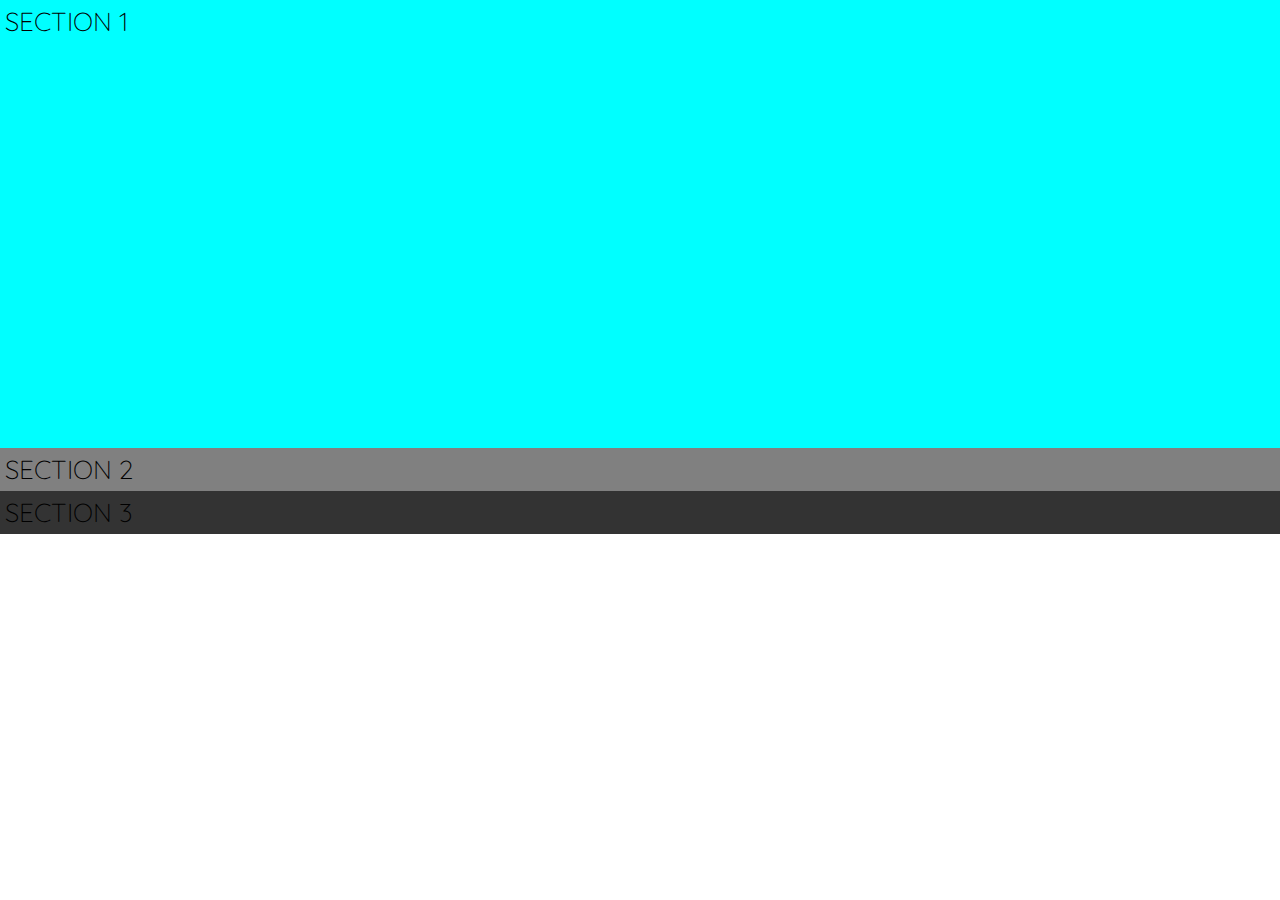
==== index.html @ 00b82616 "Define grid stryucture of page" ====
<!DOCTYPE html>
<html lang="en">
<head>
    <meta charset="UTF-8">
    <meta name="viewport" content="width=device-width, initial-scale=1.0">
    <title>Travel Website</title>
    
    <link
      href="https://fonts.googleapis.com/css2?family=Raleway:wght@700&family=Oleo+Script:wght@700&family=Quicksand:wght@300;500;700&display=swap"
      rel="stylesheet"
    />

    <link rel="stylesheet" href="css/styles.css">
</head>
<body class="_0057">

    <section class="_0057-sect_1">SECTION 1</section>
    <section class="_0057-sect_2">SECTION 2</section>
    <section class="_0057-sect_3">SECTION 3</section>
    
    
</body>
</html>
---- css/styles.css ----
*,
*::before,
*::after {  /* CSS Reset */
    margin: 0;
    padding: 0;
    box-sizing: inherit;
}

html {
    min-height: 100%;  /* Ensures HTML page is at least as high as browser viewport */
    font-size: 62.5%;  /* Root Font Size (1rem = 10px) */
}

body {
    max-width: 100%;
    overflow-x: hidden;
    min-height: 100vh;  /* Ensures page body is at least as high as browser viewport */
    font-family: 'Quicksand', sans-serif;
    font-weight: 300;
    color: #000000;
    box-sizing: border-box;  /* Border & Padding included in Width & Height */
}

._0057 {
    display: grid;
    grid-template-rows: 35vw repeat(2, min-content);
    grid-template-columns: [full-start] 1fr [centre-start] repeat(12, [col-start] minmax(min-content, 9.67rem) [col-end]) [centre-end] 1fr [full-end];
}

._0057 > * {
    font-size: 2.6rem;
    padding: .5rem;
}

._0057-sect_1 {
    grid-column: full-start / full-end;
    background-color: #00FFFF;
}

._0057-sect_2 {
    grid-column: full-start / full-end;
    background-color: #808080;
}

._0057-sect_3 {
    grid-column: full-start / full-end;
    background-color: #333333;
}
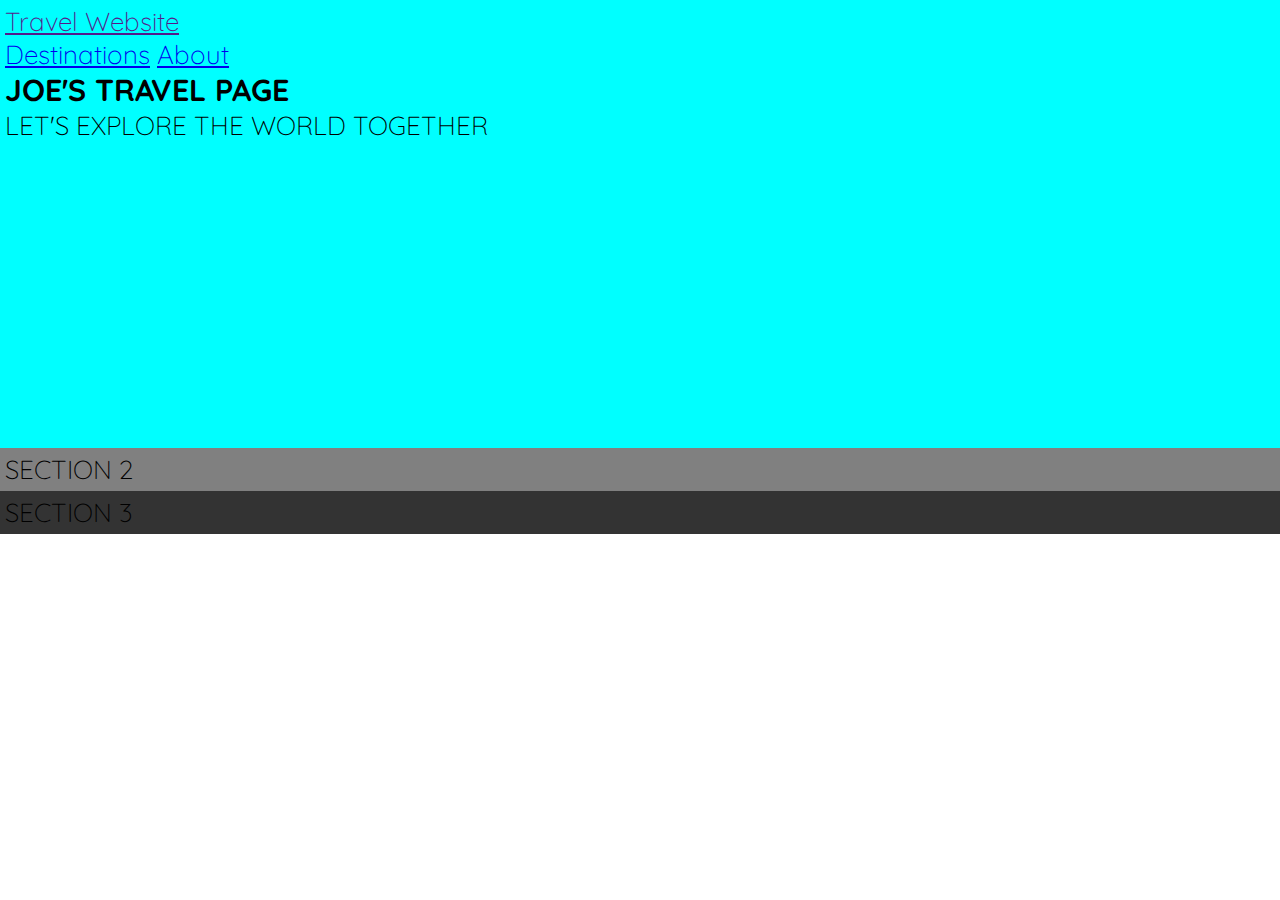
==== commit 583d0fd6: "Start adding HTML for section 1" ====
--- a/index.html
+++ b/index.html
@@ -14,10 +14,26 @@
 </head>
 <body class="_0057">
 
-    <section class="_0057-sect_1">SECTION 1</section>
+    <section class="_0057-sect_1">
+        <nav class="_0057-sect_1-topnav">
+            <a href="" class="_0057-sect_1-topnav__logo-link">
+                Travel Website
+            </a>
+            <div class="_0057-sect_1-topnav__link-box">
+                <a href="#" class="_0057-sect_1-topnav__link">Destinations</a>
+                <a href="#" class="_0057-sect_1-topnav__link">About</a>
+            </div>
+        </nav>
+        <div class="_0057-sect_1-card">
+            <div class="_0057-sect_1-card__text-box-1">
+                <h3 class="_0057-sect_1-card__text-1">JOE'S TRAVEL PAGE</h3>
+                <p class="_0057-sect_1-card__text-2">LET'S EXPLORE THE WORLD TOGETHER</p>
+            </div>
+        </div>
+    </section>
     <section class="_0057-sect_2">SECTION 2</section>
     <section class="_0057-sect_3">SECTION 3</section>
-    
+
     
 </body>
 </html>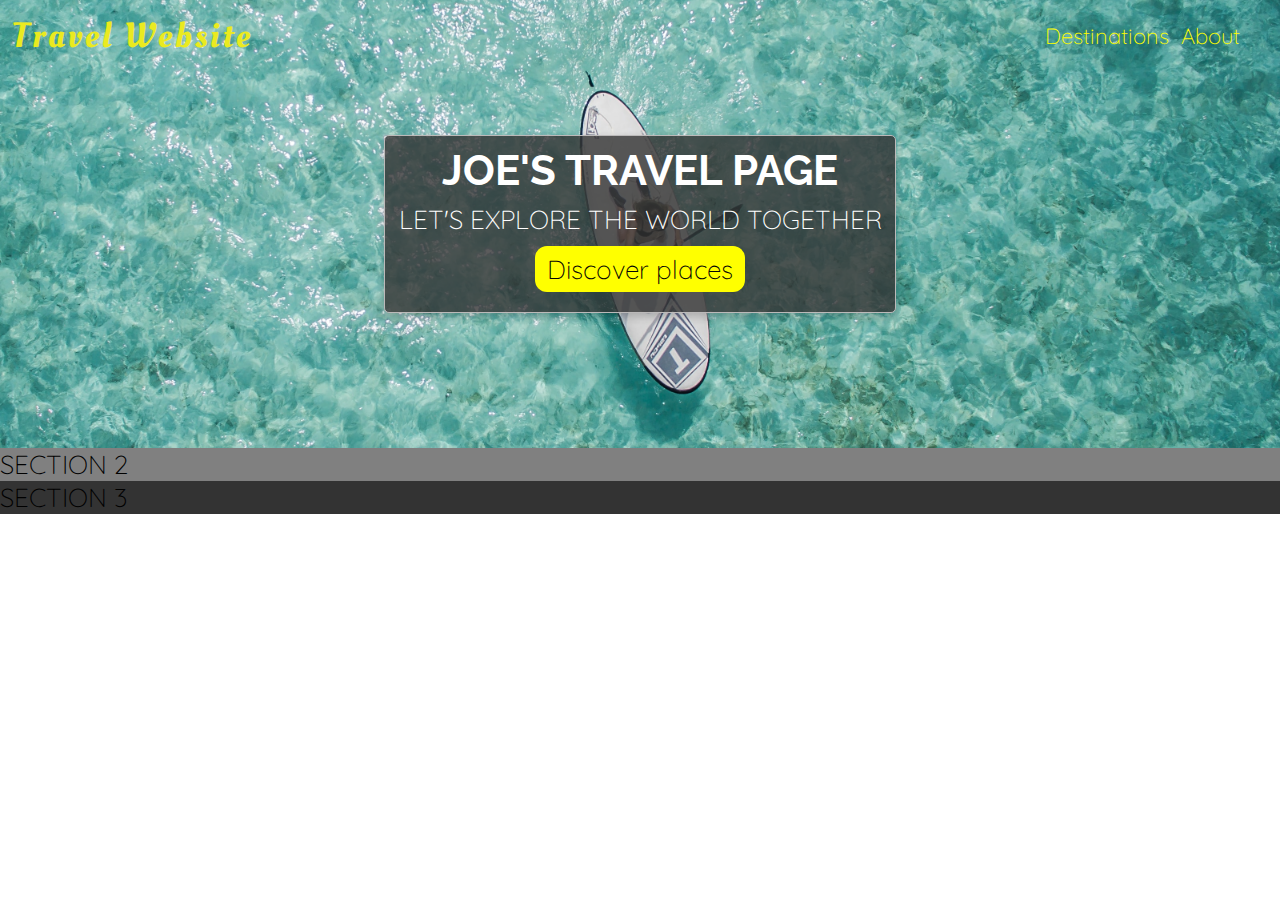
==== commit 83d963d8: "Add image (JPG) & styling for sectoin 1" ====
--- a/index.html
+++ b/index.html
@@ -16,7 +16,7 @@
 
     <section class="_0057-sect_1">
         <nav class="_0057-sect_1-topnav">
-            <a href="" class="_0057-sect_1-topnav__logo-link">
+            <a href="#" class="_0057-sect_1-topnav__logo-link">
                 Travel Website
             </a>
             <div class="_0057-sect_1-topnav__link-box">
@@ -29,6 +29,9 @@
                 <h3 class="_0057-sect_1-card__text-1">JOE'S TRAVEL PAGE</h3>
                 <p class="_0057-sect_1-card__text-2">LET'S EXPLORE THE WORLD TOGETHER</p>
             </div>
+            <div class="_0057-sect_1-card__button-box">
+                <a href="#" class="_0057-sect_1-card__button">Discover places</a>
+            </div>
         </div>
     </section>
     <section class="_0057-sect_2">SECTION 2</section>
--- a/css/styles.css
+++ b/css/styles.css
@@ -29,12 +29,118 @@
 
 ._0057 > * {
     font-size: 2.6rem;
-    padding: .5rem;
+    /* padding: .5rem; */
 }
 
 ._0057-sect_1 {
     grid-column: full-start / full-end;
-    background-color: #00FFFF;
+    /* background-color: #00FFFF; */
+
+    position: relative;
+
+    background-image: url('../images/ocean.jpg');
+    background-position: center center;
+    background-repeat: no-repeat;
+    background-attachment: fixed;
+    background-size: cover;
+    transform: scale(1);
+}
+
+._0057-sect_1-topnav {
+    display: flex;
+    justify-content: space-between;
+
+    padding: 1.2rem;
+
+    /* background-color: grey; */
+    background-color: transparent;
+}
+
+._0057-sect_1-topnav__logo-link {
+    font-family: 'Oleo Script', system-ui;
+    font-size: 3.5rem;
+    color: #eaea20;
+    letter-spacing: .3rem;
+    display: inline-block;
+    text-decoration: none;
+}
+
+._0057-sect_1-topnav__link-box {
+    align-self: center;
+
+    flex: 0 0 20%;
+
+    display: flex;
+    justify-content: center;
+
+    gap: 1.2rem;
+
+    /* background-color: #00FF00; */
+}
+
+._0057-sect_1-topnav__link {
+    font-size: 2.2rem;
+    color: #FFFF00;
+    display: inline-block;
+    text-decoration: none;
+}
+
+._0057-sect_1-card {
+    /* width: 40%;
+    background-color: #333333; */
+
+    position: absolute;
+    top: 50%;
+    left: 50%;
+    transform: translate(-50%, -50%);
+
+    transition: all .3s;
+    width: 40%;  /* Controls size of card (optional) */
+    padding: 1rem;
+    border-radius: .5rem;
+    border: .15rem solid #BBB9B9;  /* Makes card stand out (optional) */
+    box-shadow: 0 .4rem .8rem 0 rgba(0, 0, 0, .2);
+    /* background-color: #FFFFFF; */
+    background-color: rgba(51, 51, 51, .8);
+}
+
+._0057-sect_1-card:hover {
+    box-shadow: 0 .4rem 1.6rem 0 rgba(0, 0, 0, .2);
+}
+
+._0057-sect_1-card__text-box-1 {
+    text-align: center;
+    /* background-color: #FF0000; */
+}
+
+._0057-sect_1-card__text-1 {
+    font-family: 'Raleway', sans-serif;
+    font-size: 4.2rem;
+    font-weight: 700;
+    color: #FFFFFF;
+
+    margin-bottom: .8rem;
+}
+
+._0057-sect_1-card__text-2 {
+    font-size: 2.6rem;
+    color: #FFFFFF;
+}
+
+._0057-sect_1-card__button-box {
+    padding: 1rem;
+    text-align: center;
+    /* background-color: #00FF00; */
+}
+
+._0057-sect_1-card__button {
+    color: #050505;
+    display: inline-block;
+    text-decoration: none;
+    /* padding: 1rem 1.2rem;  */
+    padding: .65rem 1.2rem; 
+    border-radius: 1.2rem;
+    background-color: #FFFF00;
 }
 
 ._0057-sect_2 {
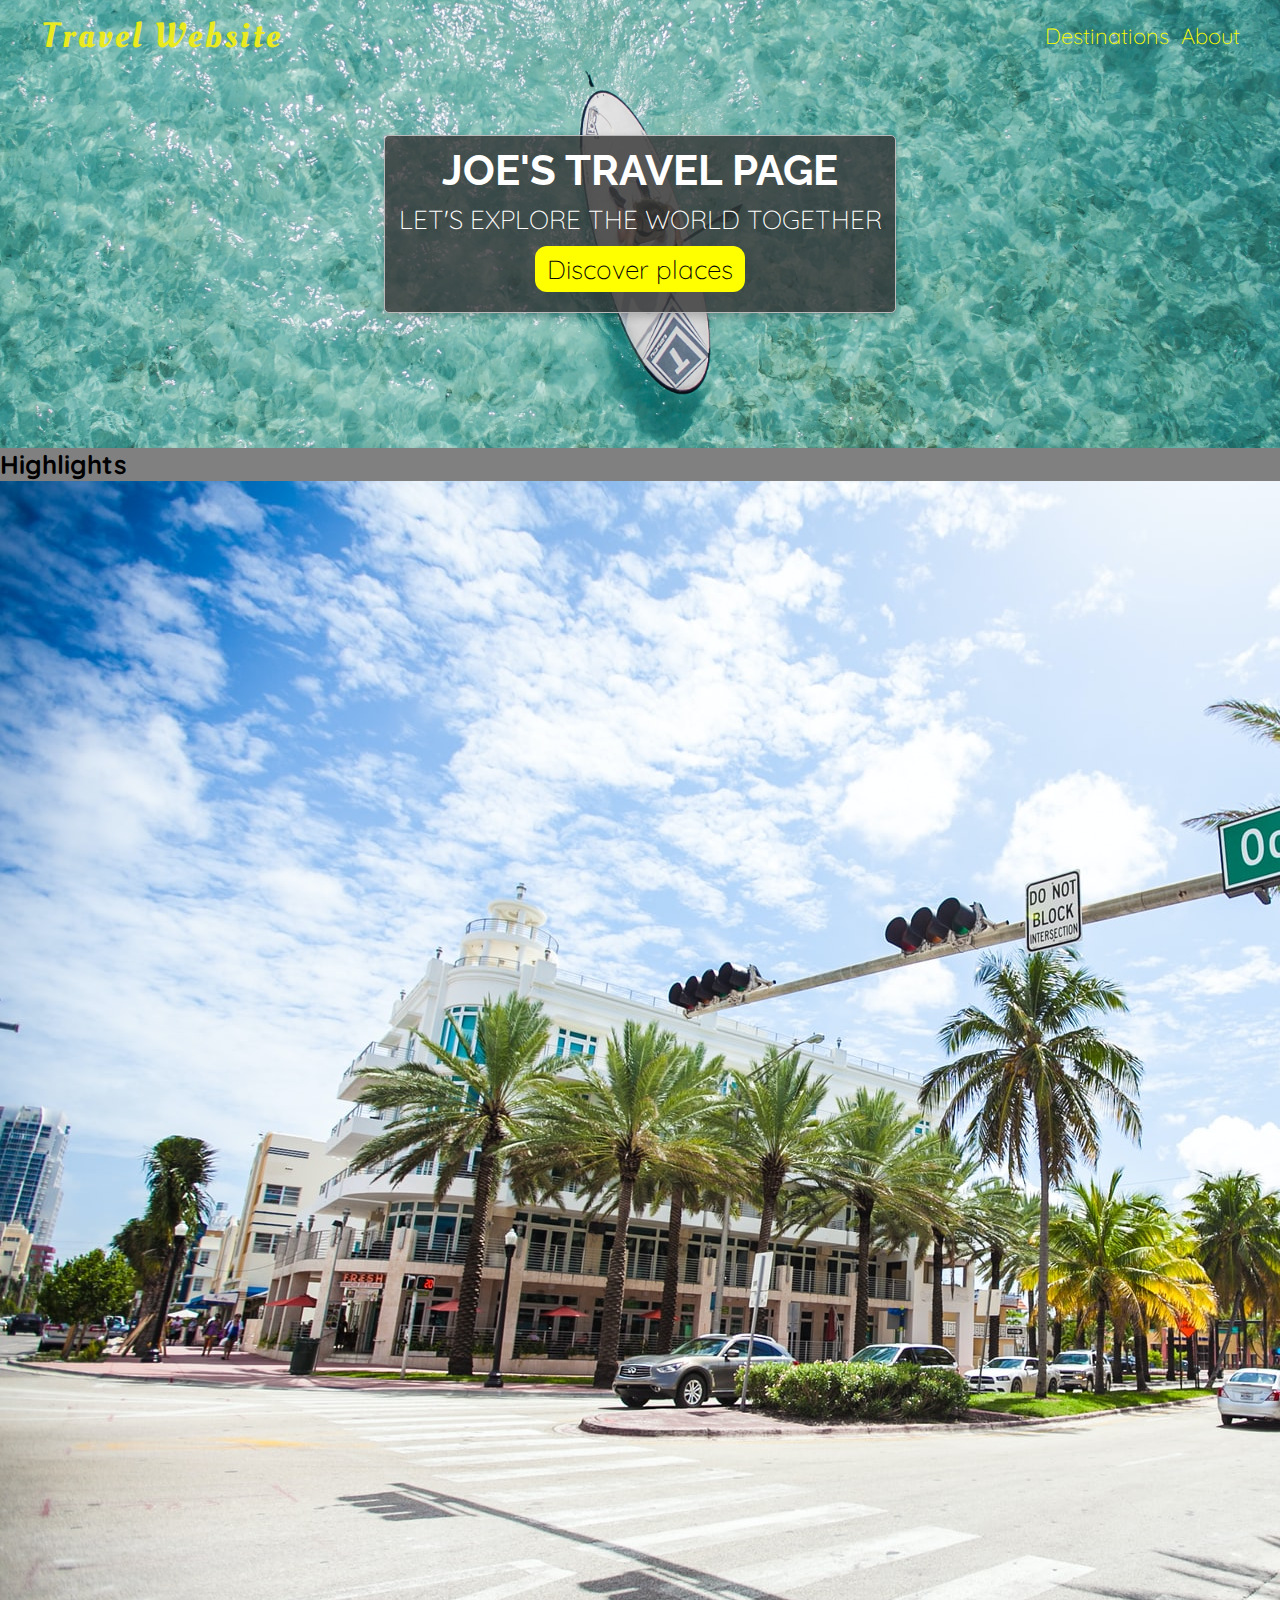
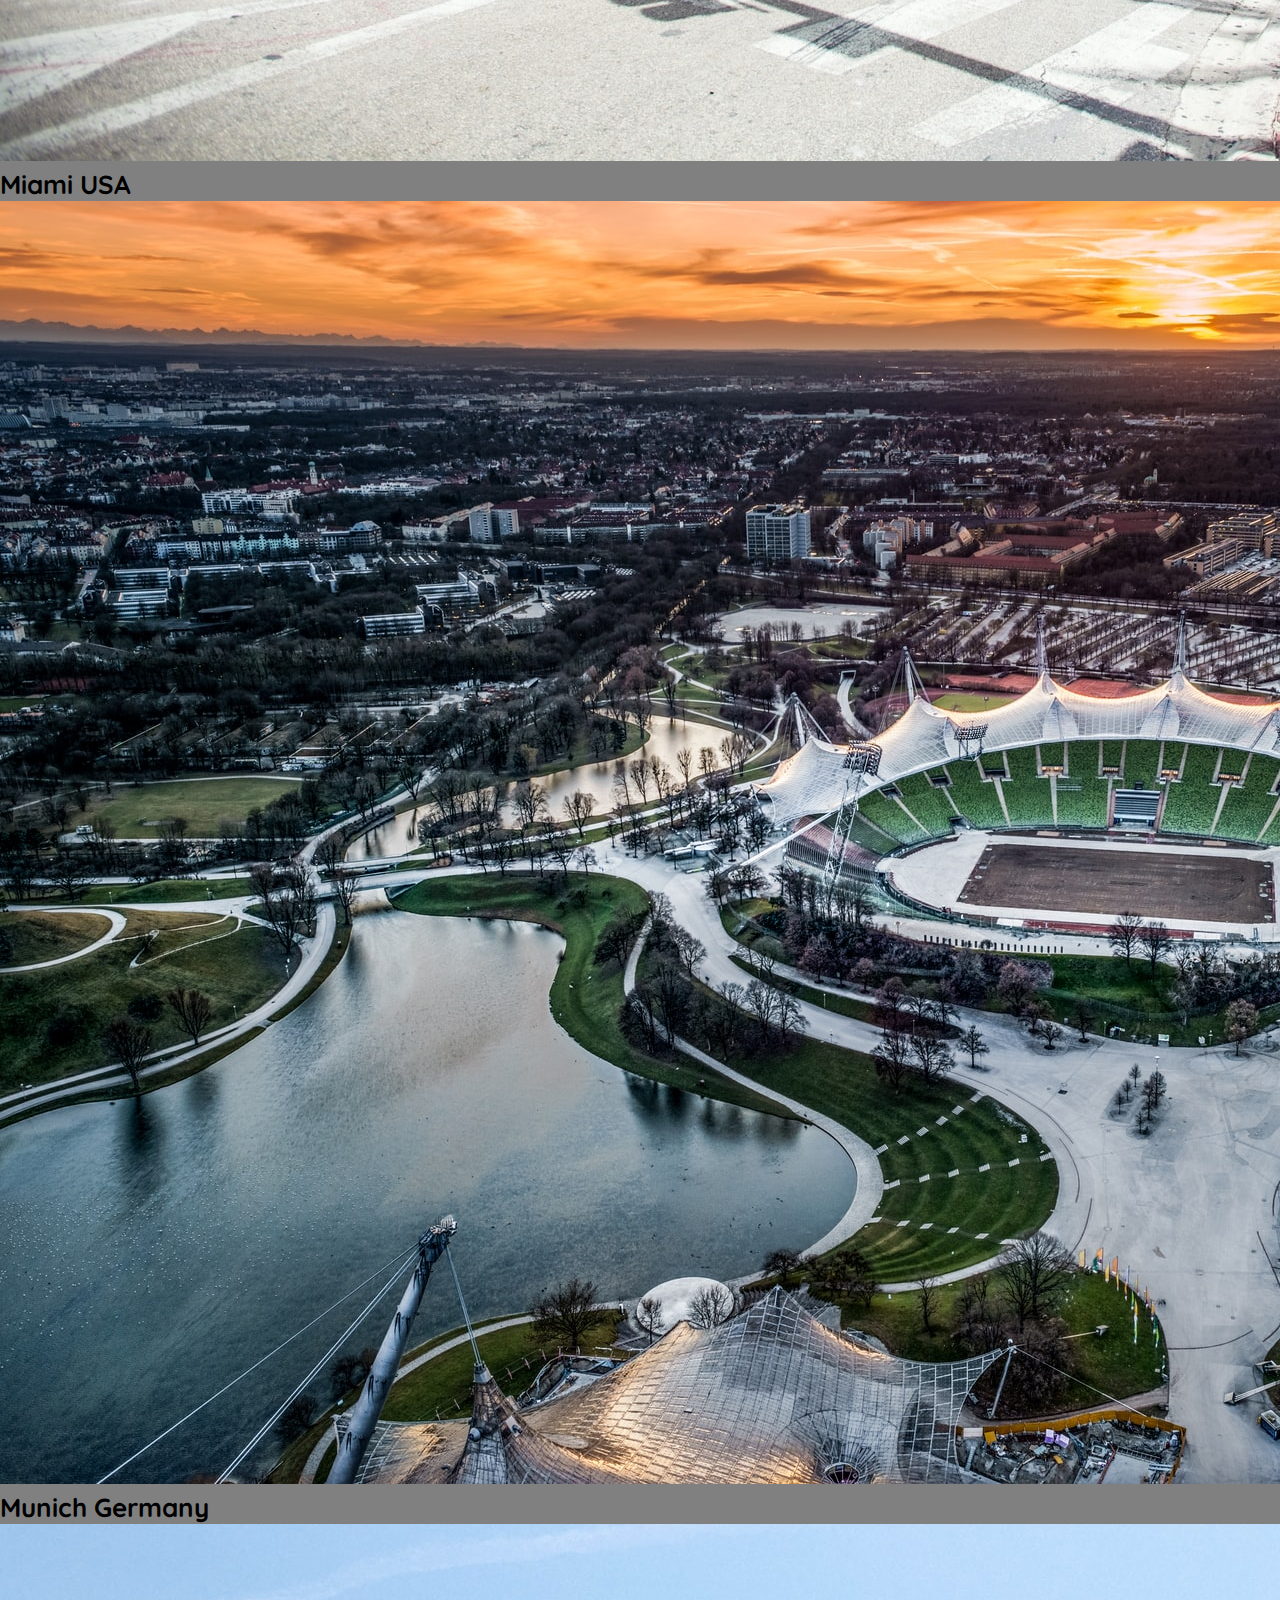
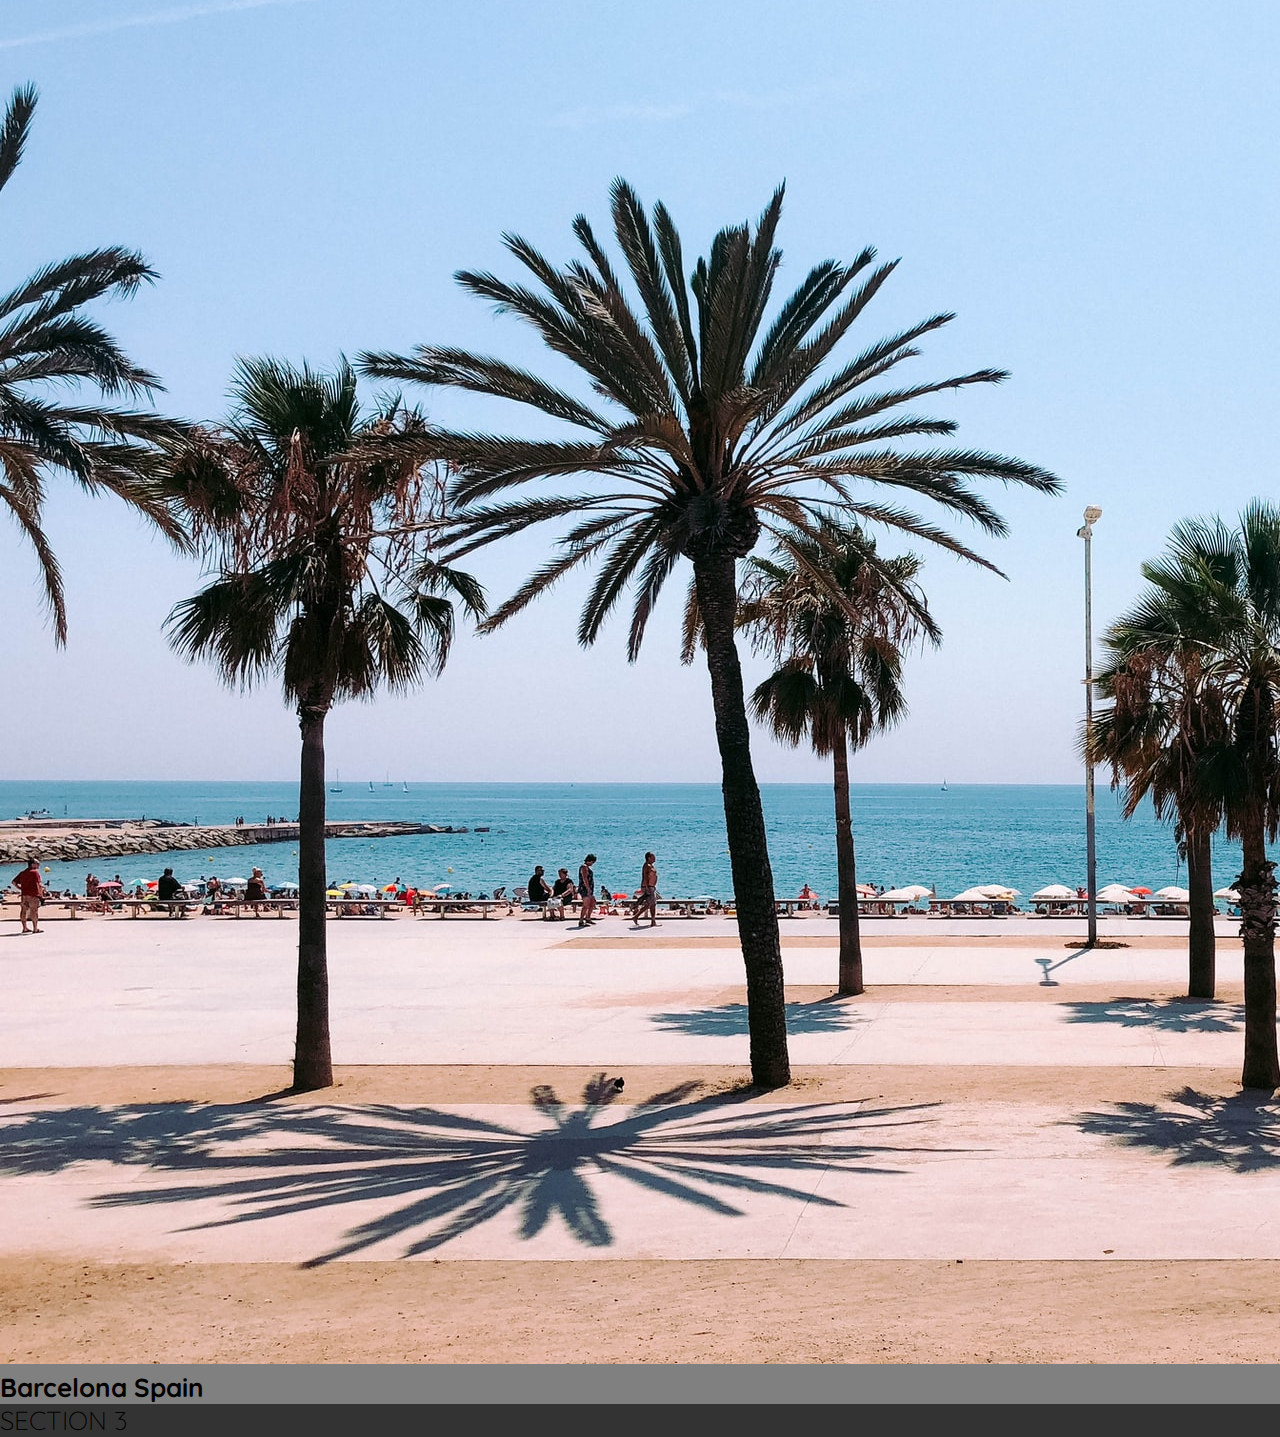
==== commit bcdbe4f5: "Add more HTML & photos" ====
--- a/index.html
+++ b/index.html
@@ -34,7 +34,39 @@
             </div>
         </div>
     </section>
-    <section class="_0057-sect_2">SECTION 2</section>
+    <section class="_0057-sect_2">
+        <div class="_0057-sect_2-text-box-1">
+            <h4 class="_0057-sect_2-text-1">Highlights</h4>
+        </div>
+        <div class="_0057-sect_2-photos">
+            <div class="_0057-sect_2-photo-text-box-1">
+                <figure class="_0057-sect_2-photo-box">
+                    <img src="images/miami.jpg" alt="Miami Photo" class="_0057-sect_2-photo">
+                </figure>
+                <div class="_0057-sect_2-text-box-2">
+                    <h4 class="_0057-sect_2-text-2">Miami <span>USA</span></h4>
+                </div>
+            </div>
+
+            <div class="_0057-sect_2-photo-text-box-1">
+                <figure class="_0057-sect_2-photo-box">
+                    <img src="images/munich.jpg" alt="Munich Photo" class="_0057-sect_2-photo">
+                </figure>
+                <div class="_0057-sect_2-text-box-2">
+                    <h4 class="_0057-sect_2-text-2">Munich <span>Germany</span></h4>
+                </div>
+            </div>
+
+            <div class="_0057-sect_2-photo-text-box-1">
+                <figure class="_0057-sect_2-photo-box">
+                    <img src="images/barcelona.jpg" alt="Barcelona Photo" class="_0057-sect_2-photo">
+                </figure>
+                <div class="_0057-sect_2-text-box-2">
+                    <h4 class="_0057-sect_2-text-2">Barcelona <span>Spain</span></h4>
+                </div>
+            </div>
+        </div>
+    </section>
     <section class="_0057-sect_3">SECTION 3</section>
 
     
--- a/css/styles.css
+++ b/css/styles.css
@@ -63,6 +63,8 @@
     letter-spacing: .3rem;
     display: inline-block;
     text-decoration: none;
+
+    margin-left: 3rem;
 }
 
 ._0057-sect_1-topnav__link-box {
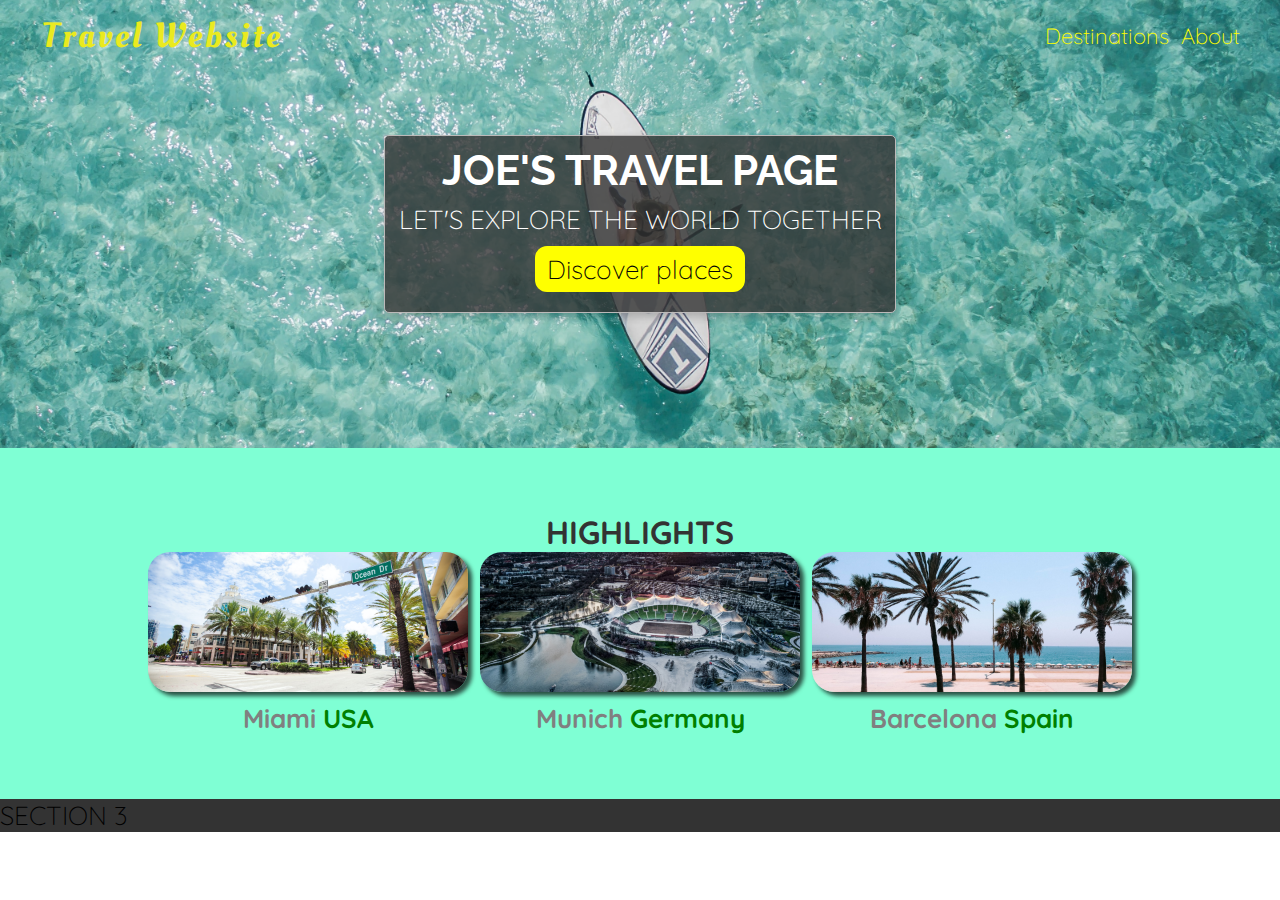
==== commit 8e4395f9: "Add HTML & srtling for section 2" ====
--- a/index.html
+++ b/index.html
@@ -48,7 +48,7 @@
                 </div>
             </div>
 
-            <div class="_0057-sect_2-photo-text-box-1">
+            <div class="_0057-sect_2-photo-text-box-2">
                 <figure class="_0057-sect_2-photo-box">
                     <img src="images/munich.jpg" alt="Munich Photo" class="_0057-sect_2-photo">
                 </figure>
@@ -57,7 +57,7 @@
                 </div>
             </div>
 
-            <div class="_0057-sect_2-photo-text-box-1">
+            <div class="_0057-sect_2-photo-text-box-3">
                 <figure class="_0057-sect_2-photo-box">
                     <img src="images/barcelona.jpg" alt="Barcelona Photo" class="_0057-sect_2-photo">
                 </figure>
--- a/css/styles.css
+++ b/css/styles.css
@@ -147,7 +147,77 @@
 
 ._0057-sect_2 {
     grid-column: full-start / full-end;
-    background-color: #808080;
+    /* background-color: #808080; */
+
+    padding: 6.4rem 0;
+    background-color: aquamarine;
+}
+
+._0057-sect_2-text-box-1 {
+    width: 90%;
+    margin: 0 auto;
+    text-align: center;
+    /* padding: 1.6rem 0; */
+    /* background-color: #FF0000; */
+}
+
+._0057-sect_2-text-1 {
+    font-size: 3.2rem;
+    color: #333333;
+    text-transform: uppercase;
+}
+
+._0057-sect_2-photos {
+    display: flex;
+    justify-content: center;
+
+    column-gap: 1.2rem;
+
+    /* background-color: #00FF00; */
+}
+
+._0057-sect_2-photo-text-box-1,
+._0057-sect_2-photo-text-box-2,
+._0057-sect_2-photo-text-box-3 {
+    flex: 0 0 25%;
+
+    /* background-color: #0000FF; */
+}
+
+._0057-sect_2-photo-box {
+    width: 100%;
+    height: 14rem;
+    border-radius: 2.2rem;
+    overflow: hidden;
+    position: relative;
+
+    box-shadow: .4rem .4rem .42rem 0 rgba(5, 5, 5, .7);
+
+    margin-bottom: 1rem;
+}
+
+._0057-sect_2-photo {
+    position: absolute;
+    top: 0;
+    left: 0;
+    width: 100%;
+    height: 100%;
+    object-fit: cover;  /* Fills parent element & preserves aspect ratio */
+}
+
+._0057-sect_2-text-box-2 {
+    width: 90%;
+    margin: 0 auto;
+    text-align: center;
+    /* background-color: #FF0000; */
+}
+
+._0057-sect_2-text-2 {
+    color: #808080;
+}
+
+._0057-sect_2-text-2 > span {
+    color: #008000;
 }
 
 ._0057-sect_3 {
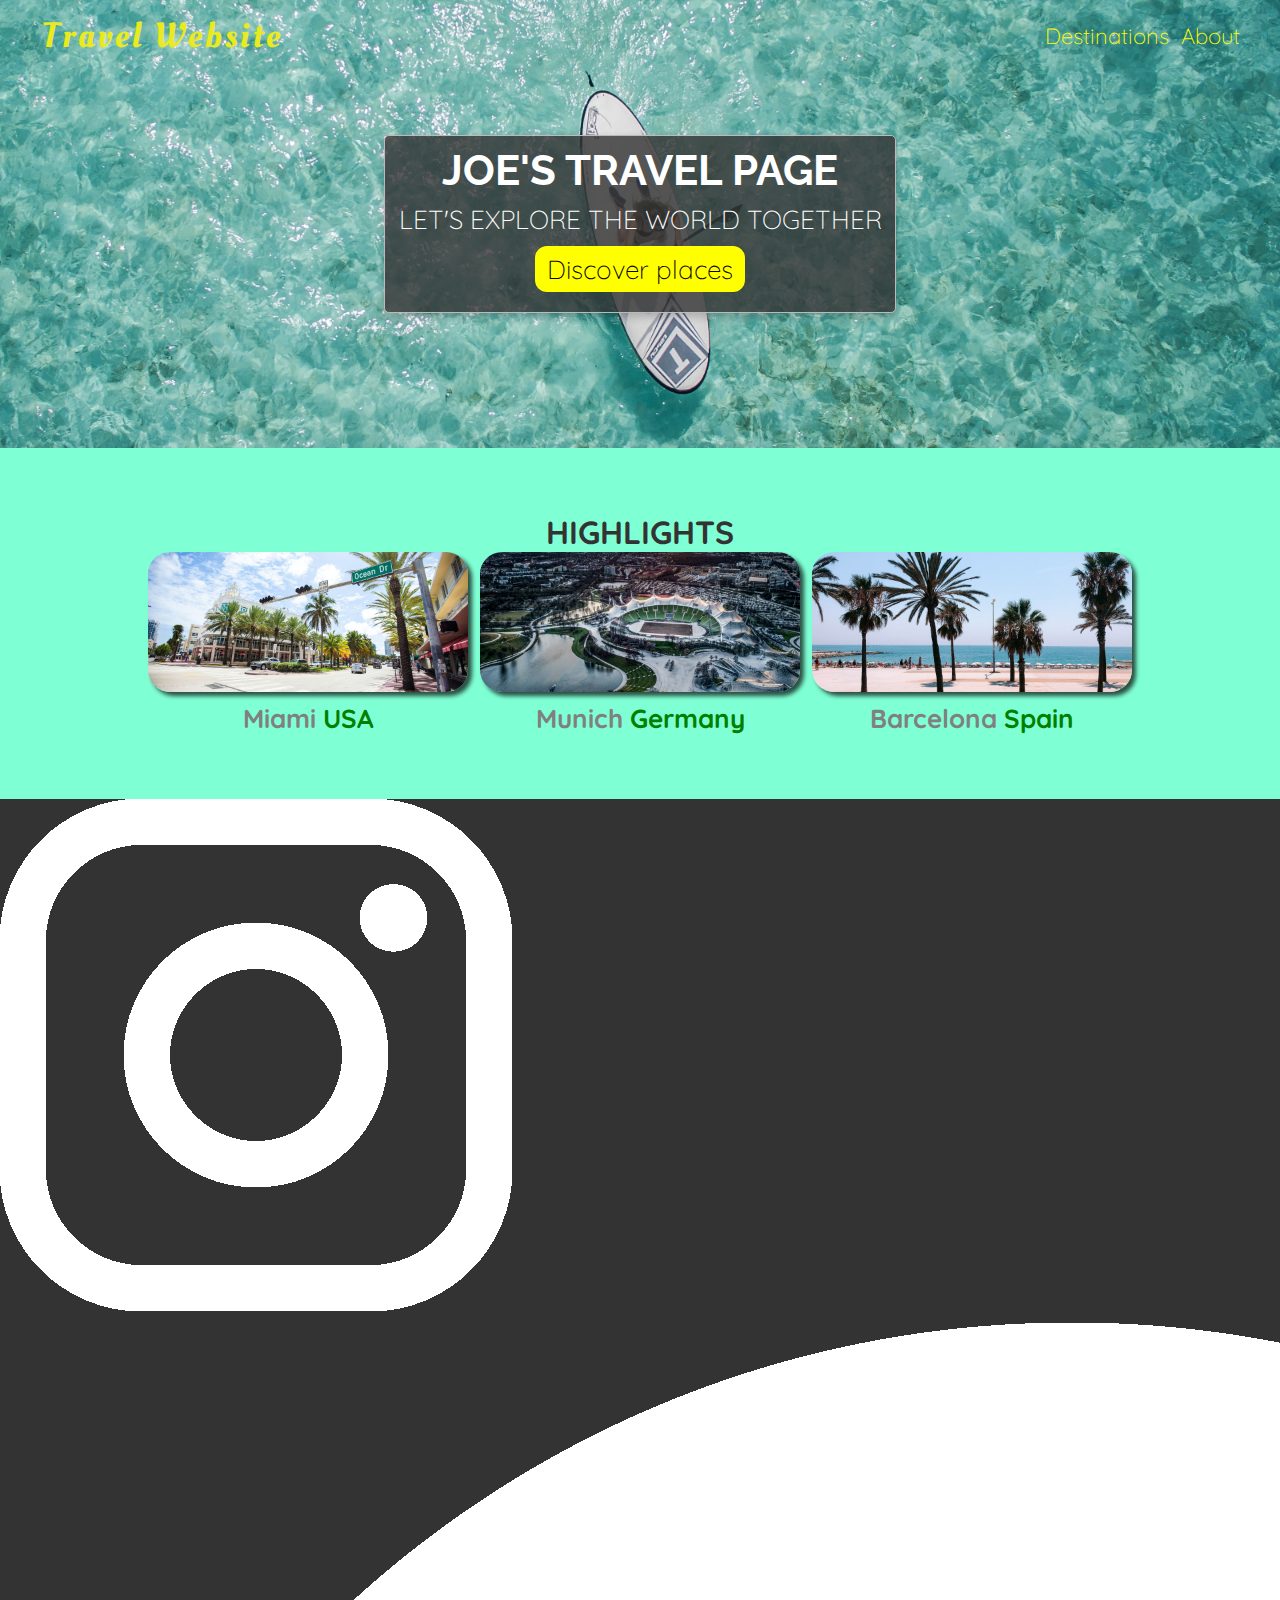
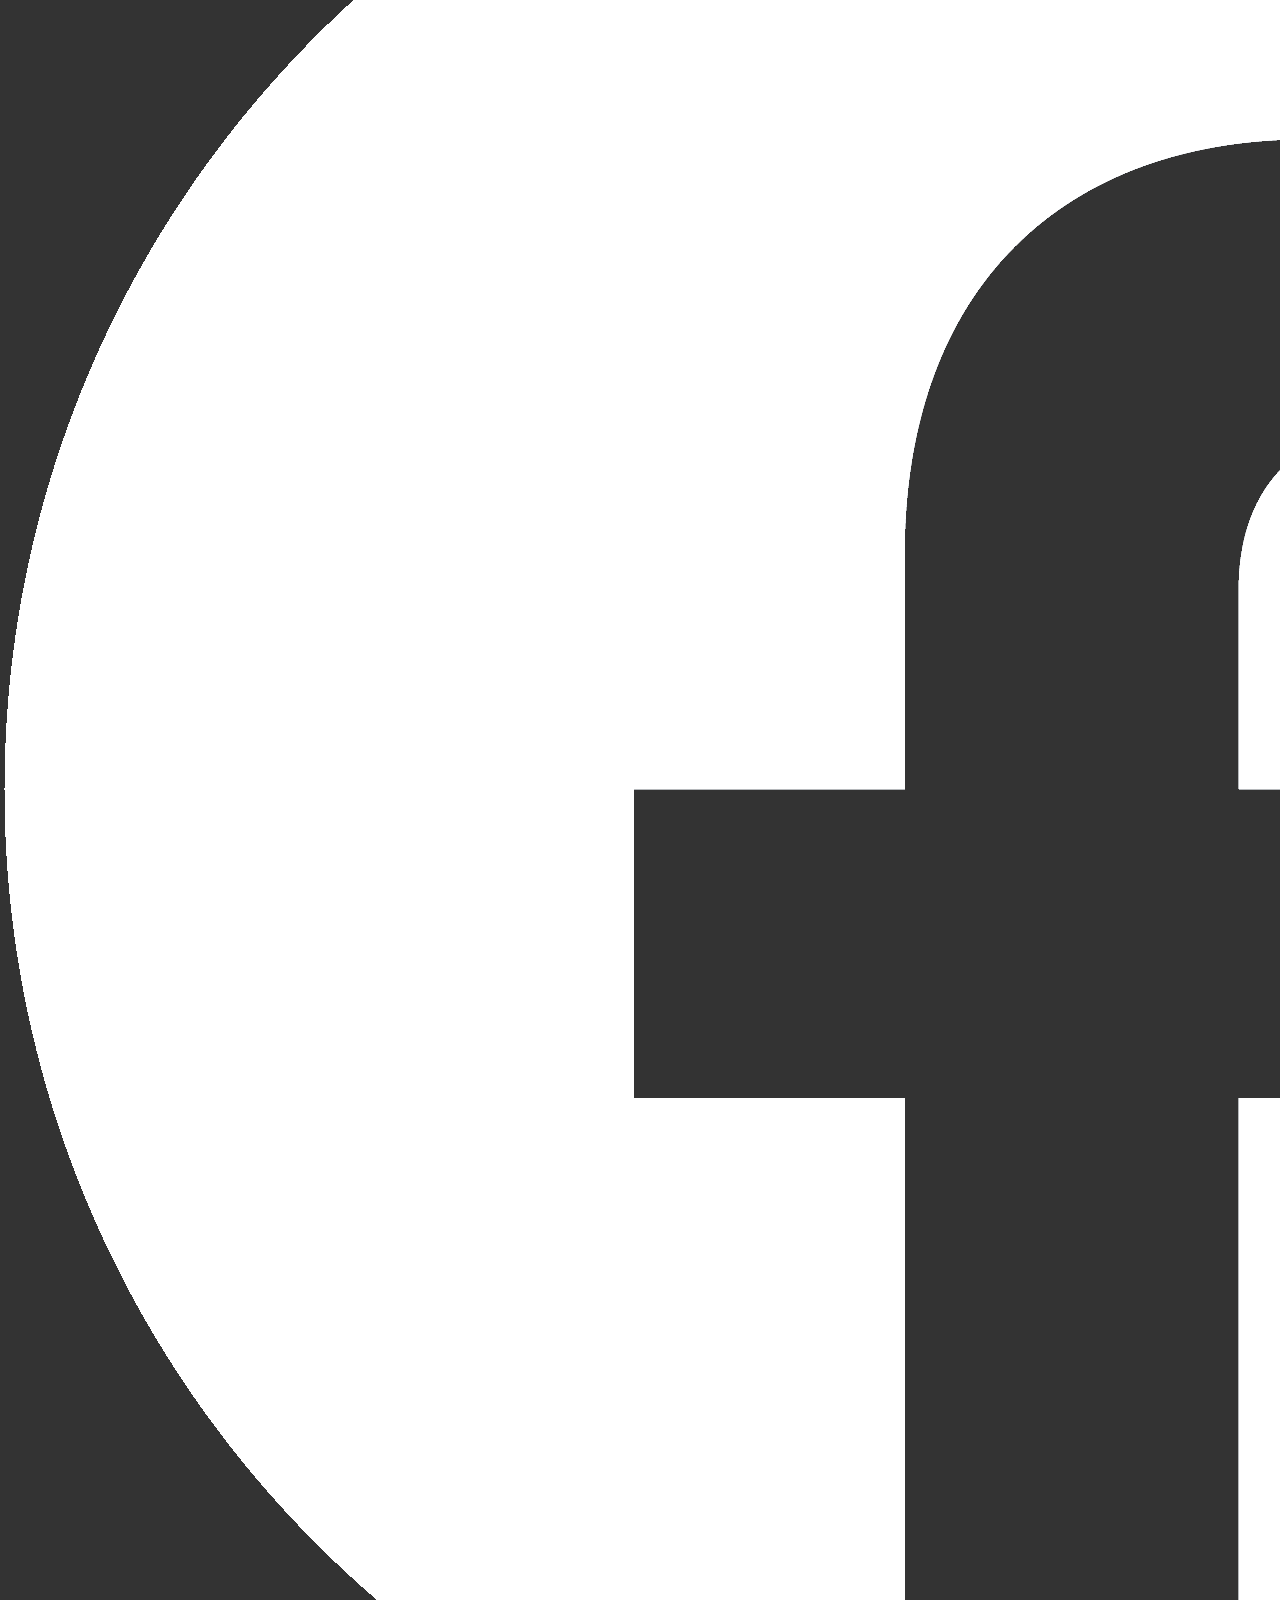
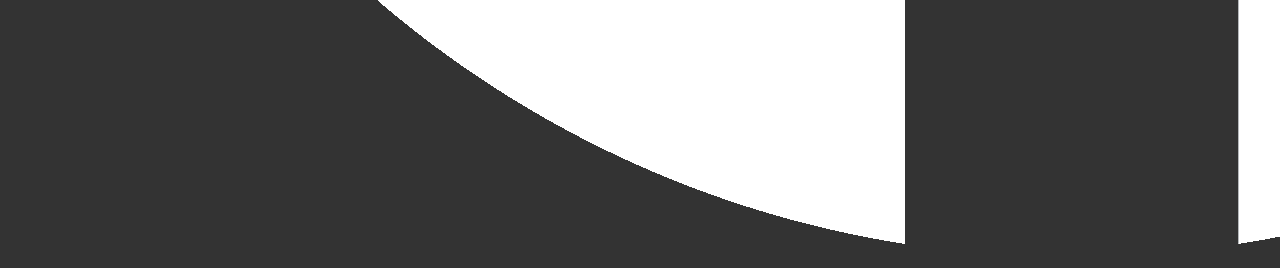
==== commit 704b16f3: "Add footer HTML & images" ====
--- a/index.html
+++ b/index.html
@@ -67,7 +67,26 @@
             </div>
         </div>
     </section>
-    <section class="_0057-sect_3">SECTION 3</section>
+    <section class="_0057-sect_3">
+        <!-- Footer Start -->
+        <footer class="_0057-sect_3-footer">
+            <div class="_0057-sect_3-footer__box">
+                <div class="_0057-sect_3-footer__icon-box">
+                    <a href="#" class="_0057-sect_3-footer__icon-link">
+                        <figure class="_0057-sect_3-footer__social-icon-box">
+                            <img src="images/instagram.png" alt="Instagram Logo" class="_0057-sect_3-footer__social-icon-1">
+                        </figure>
+                    </a>
+                    <a href="#" class="_0057-sect_3-footer__icon-link">
+                        <figure class="_0057-sect_3-footer__social-icon-box">
+                            <img src="images/facebook.png" alt="Facebook Logo" class="_0057-sect_3-footer__social-icon-2">
+                        </figure>
+                    </a>
+                </div>
+            </div>
+        </footer>
+        <!-- Footer Start -->
+    </section>
 
     
 </body>
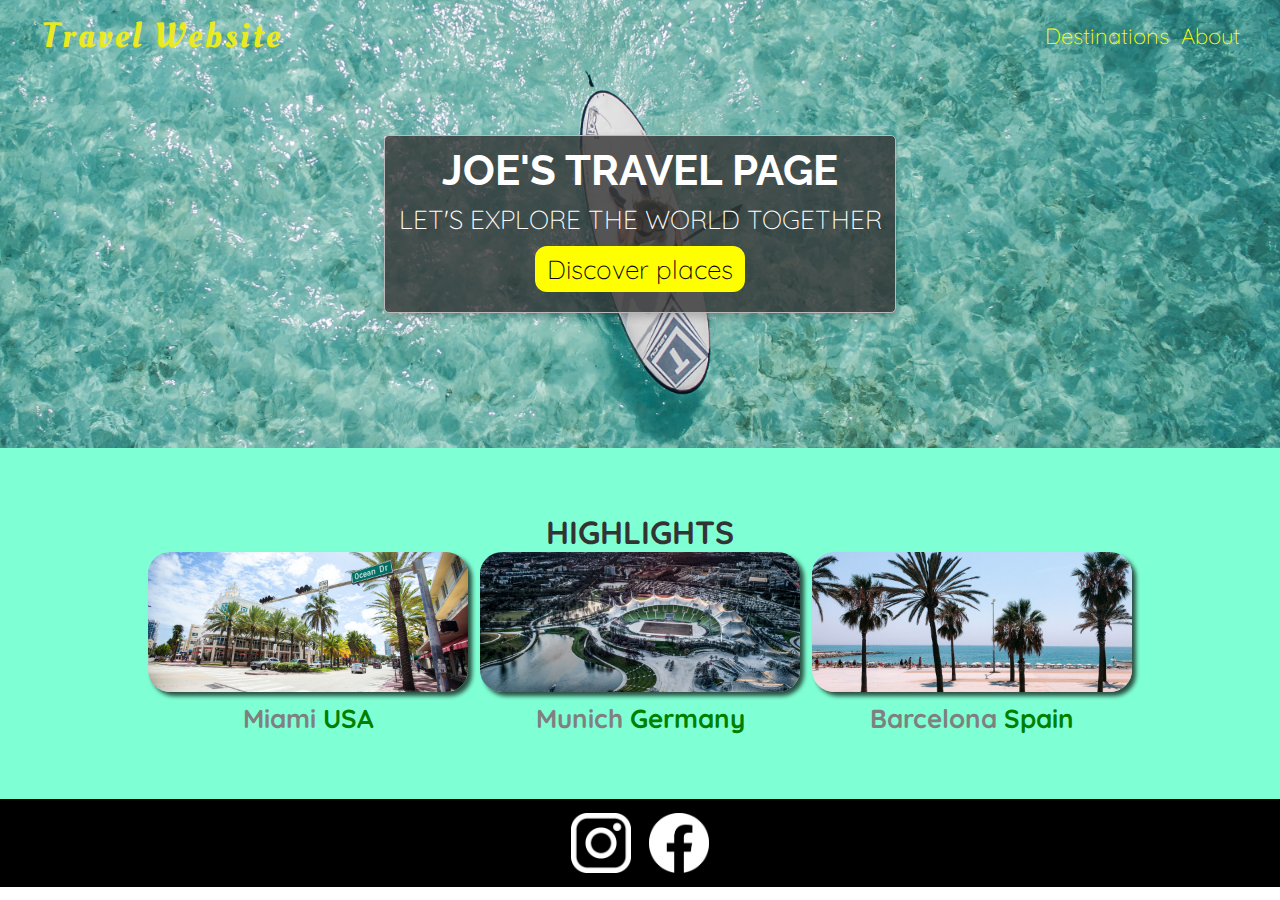
==== commit bb0f2695: "Define grid structure for destinations page" ====
--- a/index.html
+++ b/index.html
@@ -3,7 +3,7 @@
 <head>
     <meta charset="UTF-8">
     <meta name="viewport" content="width=device-width, initial-scale=1.0">
-    <title>Travel Website</title>
+    <title>Travel Website - Home Page</title>
     
     <link
       href="https://fonts.googleapis.com/css2?family=Raleway:wght@700&family=Oleo+Script:wght@700&family=Quicksand:wght@300;500;700&display=swap"
@@ -20,7 +20,7 @@
                 Travel Website
             </a>
             <div class="_0057-sect_1-topnav__link-box">
-                <a href="#" class="_0057-sect_1-topnav__link">Destinations</a>
+                <a href="destinations.html" class="_0057-sect_1-topnav__link">Destinations</a>
                 <a href="#" class="_0057-sect_1-topnav__link">About</a>
             </div>
         </nav>
--- a/css/styles.css
+++ b/css/styles.css
@@ -67,6 +67,16 @@
     margin-left: 3rem;
 }
 
+._0057-sect_1-topnav__link:hover {
+    color: #050505;
+    display: inline-block;
+    text-decoration: none;
+    /* padding: 1rem 1.2rem;  */
+    padding: .65rem 1.2rem; 
+    border-radius: 1.2rem;
+    background-color: #FFFF00;
+}
+
 ._0057-sect_1-topnav__link-box {
     align-self: center;
 
@@ -222,5 +232,71 @@
 
 ._0057-sect_3 {
     grid-column: full-start / full-end;
+    /* background-color: #333333; */
+    background-color: #000000;
+}
+
+._0057-sect_3-footer {
+    background-color: inherit;
+    padding: 1.4rem;  /* Creates space inside the footer (optional, but recommended!) */
+}
+
+._0057-sect_3-footer__box {
+    /* background-color: grey; */
+    width: 90%;
+    margin: 0 auto;
+}
+
+._0057-sect_3-footer__icon-box {
+    /* background-color: #0000FF;  */
+
+    display: flex;
+    justify-content: center;
+
+    column-gap: 1.8rem;  /* Creates space between icons */
+}
+
+._0057-sect_3-footer__icon-link {
+    display: inline-block;
+    text-decoration: none;
+}
+
+._0057-sect_3-footer__social-icon-box {
+    width: 6rem;
+}
+
+._0057-sect_3-footer__social-icon-1, 
+._0057-sect_3-footer__social-icon-2 {
+    width: 100%;
+    height: auto;
+    display: block;
+}
+
+
+/* DSETINATIONS PAGE */
+
+._0165 {
+    display: grid;
+    grid-template-rows: repeat(3, min-content);
+    grid-template-columns: [full-start] 1fr [centre-start] repeat(12, [col-start] minmax(min-content, 9.67rem) [col-end]) [centre-end] 1fr [full-end];
+}
+
+._0165 > * {
+    font-size: 2.6rem;
+    padding: .5rem;
+}
+
+._0165-sect_1 {
+    grid-column: full-start / full-end;
+    background-color: #7E0FC5;
+}
+
+._0165-sect_2 {
+    grid-column: full-start / full-end;
+    background-color: #F1425D;
+}
+
+._0165-sect_3 {
+    grid-column: full-start / full-end;
     background-color: #333333;
 }